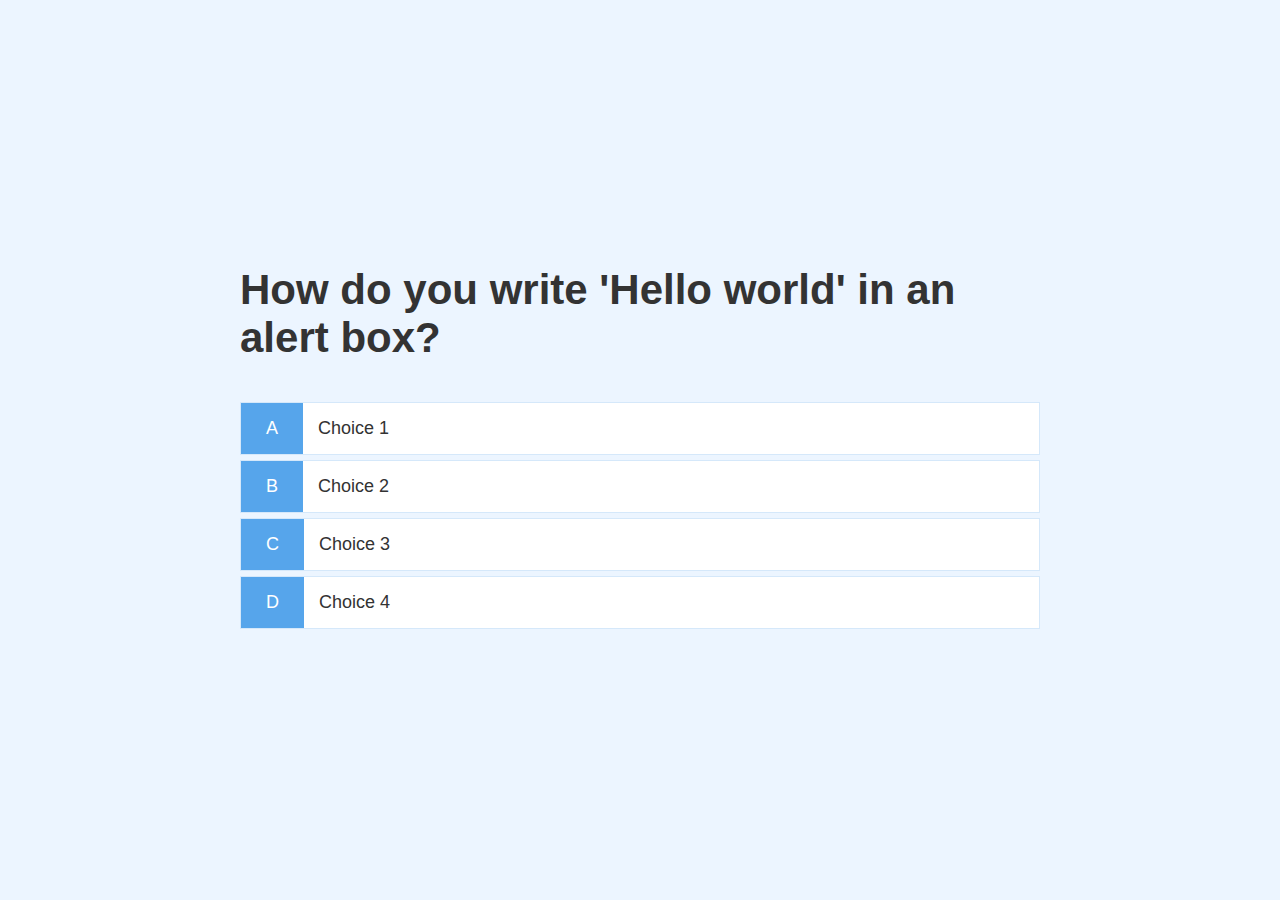
==== game.html @ c279afe3 "add" ====
<!DOCTYPE html>
<html lang="en">
<head>
    <meta charset="UTF-8">
    <meta name="viewport" content="width=device-width, initial-scale=1.0">
    <meta http-equiv="X-UA-Compatible" content="IE=edge">
    <title>Quick Quiz - Play</title>
    <link rel="stylesheet" href="app.css"/>
    <link rel="stylesheet" href="game.css"/>
</head>
<body>
    <div class="container">
        <div id="game" class="justify-center flex-column">
            <h2 id ="question">What is the answer to this question?</h2>
            <div class="choice-container">
                <p class="choice-prefix">A</p>
                <p class="choice-text" data-number ="1">Choice 1</p>
            </div>
            <div class="choice-container">
                <p class="choice-prefix">B</p>
                <p class="choice-text" data-number ="2">Choice 2</p>
            </div>
            <div class="choice-container">
                <p class="choice-prefix">C</p>
                <p class="choice-text" data-number ="3">Choice 3</p>
            </div>
            <div class="choice-container">
                <p class="choice-prefix">D</p>
                <p class="choice-text" data-number ="4">Choice 4</p>
            </div>
        </div>
    </div>
    <script src="game.js"></script>
</body>
</html>
---- app.css ----
:root{
    background-color: #ecf5ff;
    font-size: 62.5%;
}

*{
    box-sizing: border-box;
    font-family: Arial, Helvetica, sans-serif;
    margin: 0;
    padding: 0;
    color: #333;
}

h1,
h2,
h3,
h4{
    margin-bottom: 1rem;
}

h1{
    font-size: 5.4rem;
    color: #56a5eb;
    margin-bottom: 1rem;
}
h1 > span {
    font-size: 2.4rem;
    font-weight: 500;
}
h2{
    font-size: 4.2rem;
    margin-bottom: 4rem;
    font-weight: 700;
}
h3{
    font-size: 2.8;
    font-weight: 500;
}

.container {
    width: 100vw;
    height: 100vh;
    display: flex;
    justify-content: center;
    align-items: center;
    max-width: 80rem ;
    margin: 0 auto;
}
.container > *{
    width: 100%;
}

.flex-column {
    display: flex;
    flex-direction: column;
}
.flex-center {
    justify-content: center;
    align-items: center;
}

.justify-center {
    justify-content: center;
}

.text-center{
    text-align: center;
}

.hidden {
    display: none;
}

.btn {
    font-size: pointer;
    padding: 1rem 0;
    width: 20rem;
    text-align: center;
    border: 0.1rem solid #56a5eb;
    margin-bottom: 1rem;
    text-decoration: none;
    color: #56a5eb;
    background-color: white;
}

.btn:hover{
    cursor: pointer;
    box-shadow: 0 0.4rem 1.4rem 0 rgba(86, 185, 235, 0.5);
    transform: translateY(-0.1rem);
    transition: transform 150ms;
}

.btn[disabled]:hover{
    cursor: not-allowed;
    box-shadow: none;
    transform: none;
}
---- game.css ----
.choice-container{
    display: flex;
    margin-bottom: 0.5rem;
    width: 100%;
    font-size: 1.8rem;
    border: 0.1rem solid rgb(86, 165, 235, 0.25);
    background-color: white;
}

.choice-container:hover{
    cursor: pointer;
    box-shadow: 0 0.4rem 1.4rem 0 rgba(86, 185, 235, 0.5);
    transform: translateY(-0.1rem);
    transition: transform 150ms;
}

.choice-prefix{
    padding: 1.5rem 2.5rem;
    background-color: #56a5eb;
    color: white;
}

.choice-text{
    padding: 1.5rem;
}
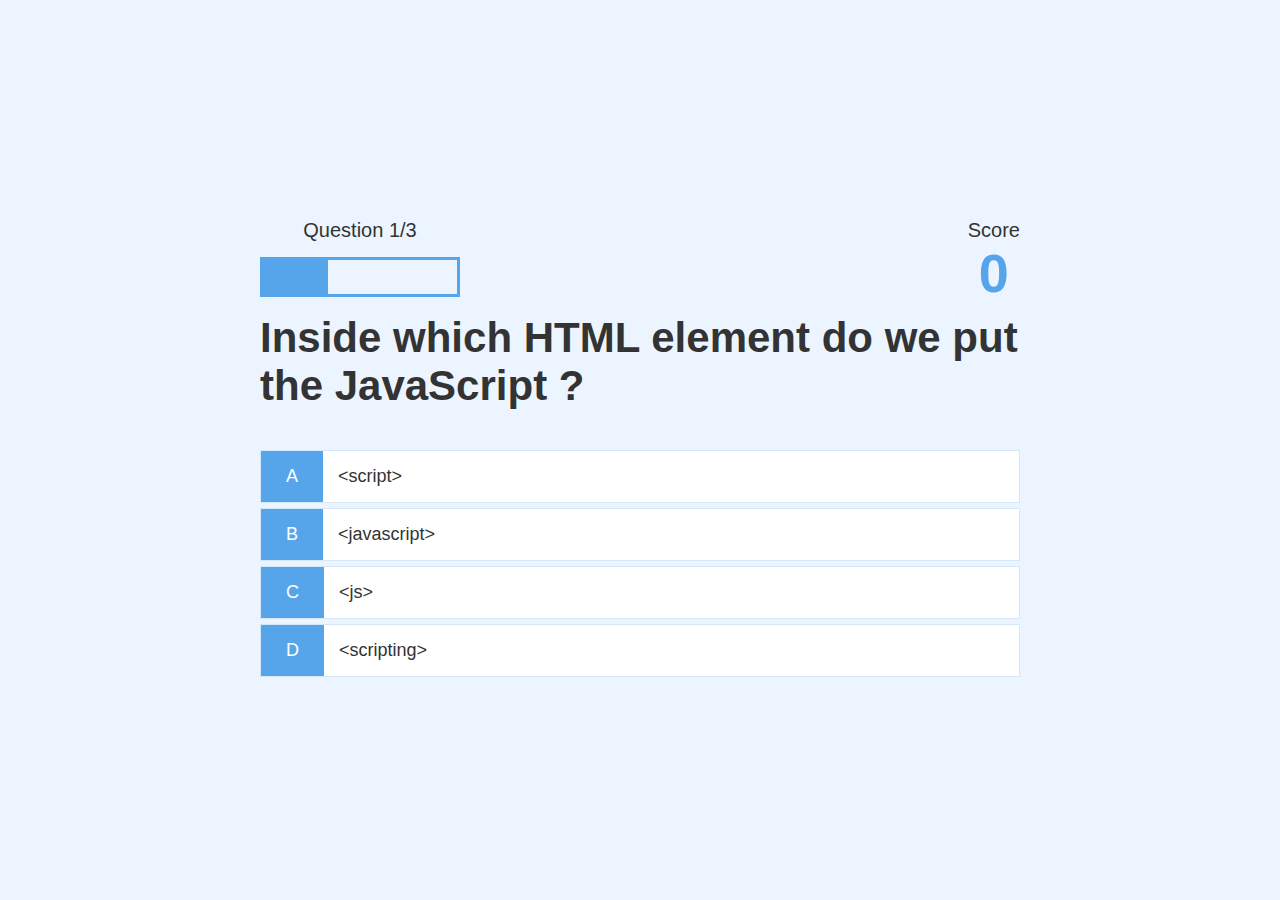
==== commit 7bd502f5: "add file end and game" ====
--- a/game.html
+++ b/game.html
@@ -11,6 +11,24 @@
 <body>
     <div class="container">
         <div id="game" class="justify-center flex-column">
+            <div id="hud">
+                <div id="hud-item">
+                    <p id="progressText" class="hud-prefix">
+                        Question
+                    </p>
+                    <div id="progressBar">
+                        <div id="progressBarFull"></div>
+                    </div>
+                </div>
+                <div id="hud-item">
+                    <p class="hud-prefix">
+                        Score
+                    </p>
+                    <h1 class="hud-main-text" id = "score">
+                        0
+                    </h1>
+                </div>
+            </div>
             <h2 id ="question">What is the answer to this question?</h2>
             <div class="choice-container">
                 <p class="choice-prefix">A</p>
--- a/app.css
+++ b/app.css
@@ -45,6 +45,7 @@
     align-items: center;
     max-width: 80rem ;
     margin: 0 auto;
+    padding: 2rem;
 }
 .container > *{
     width: 100%;
@@ -94,4 +95,27 @@
     cursor: not-allowed;
     box-shadow: none;
     transform: none;
+}
+
+/* FORMS */
+
+form{
+    width: 100%;
+    display: flex;
+    flex-direction: column;
+    align-items: center;
+}
+
+input{
+    margin-bottom: 1rem;
+    width: 20rem;
+    padding: 1.5rem;
+    font-size: 1.8rem;
+    border: none;
+    box-shadow: 0 0.1rem 1.4rem 0 rgba(86, 185, 235, 0.5);
+}
+
+input::placeholder{
+    color: #aaa;
+    
 }--- a/game.css
+++ b/game.css
@@ -22,4 +22,41 @@
 
 .choice-text{
     padding: 1.5rem;
+    width: 100%;
+}
+
+.correct{
+    background-color: #28a745;
+}
+
+.incorrect {
+    background-color: #dc3545;
+}
+
+#hud {
+    display: flex;
+    justify-content: space-between;
+}
+
+.hud-prefix{
+    text-align: center;
+    font-size: 2rem;
+}
+
+.hud-main-text{
+    text-align: center;
+}
+
+#progressBar{
+    width: 20rem;
+    height: 4rem;
+    border: 0.3rem solid #56a5eb;
+    margin-top: 1.5rem;
+}
+
+#progressBarFull{
+    height: 3.4rem;
+    background-color: #56a5eb;
+    width: 0%;
+
 }